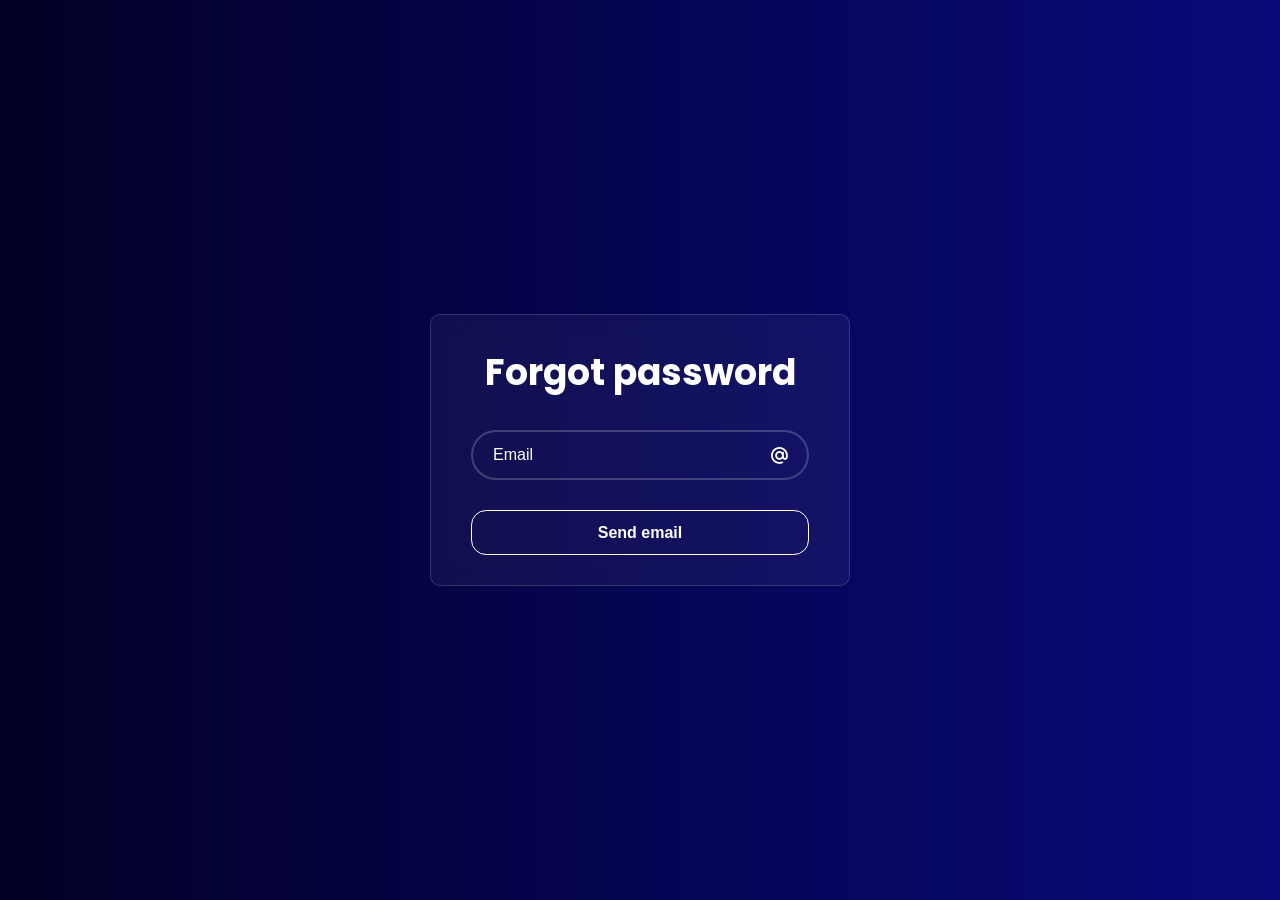
==== html/forgot_password.html @ 3617877a "pass_recobery" ====
<!DOCTYPE html>
<html lang="en">
<head>
  <meta charset="UTF-8">
  <meta name="viewport" content="width=device-width, initial-scale=1.0">
  <link rel="stylesheet" href="/css/font.css">
  <link rel="stylesheet" href="/css/forgot_password.css">
  <link rel="stylesheet" href="https://unpkg.com/boxicons@2.1.4/css/boxicons.min.css">
  <title>Forgot password</title>
</head>
<body>
  <div class="wrapper">
    <form action="">
    <h1>Forgot password</h1>
      <div class="input_box">
        <input type="email" placeholder="Email" required>
        <i class='bx bx-at'></i>
      </div>
      <button type="submit" class="btn">Send email</button>
    </form>
  </div>
  <script src="/scripts/main.js"></script>
</body>
</html>
---- css/font.css ----
@import url('https://fonts.googleapis.com/css2?family=Poppins:wght@300;400;500;700;800;900&display=swap');

.poppins-light {
  font-family: "Poppins", sans-serif;
  font-weight: 300;
  font-style: normal;
}

.poppins-regular {
  font-family: "Poppins", sans-serif;
  font-weight: 400;
  font-style: normal;
}

.poppins-medium {
  font-family: "Poppins", sans-serif;
  font-weight: 500;
  font-style: normal;
}

.poppins-bold {
  font-family: "Poppins", sans-serif;
  font-weight: 700;
  font-style: normal;
}

.poppins-extrabold {
  font-family: "Poppins", sans-serif;
  font-weight: 800;
  font-style: normal;
}

.poppins-black {
  font-family: "Poppins", sans-serif;
  font-weight: 900;
  font-style: normal;
}
---- css/forgot_password.css ----
*{
  margin: 0;
  padding: 0;
  box-sizing: border-box;
}

body{
  display: flex;
  justify-content: center;
  align-items: center;
  min-height: 100vh;
  background: url(/img/gradient_1.png);
  font-family: "Poppins", sans-serif;
  font-weight: 400;
  background-size: cover;
  background-position: center;
}

.wrapper{
  position: relative;
  overflow: hidden; /* важно */
  width: 420px;
  color: #fff;
  background: rgba(255, 255, 255, 0.05);
  backdrop-filter: blur(15px);
  border: 1px solid rgba(255,255,255,0.15);
  -webkit-backdrop-filter: blur(20px); /* для Safari */
  box-shadow: 0 0 10px rgb(255,255,255 .2);
  border-radius: 10px;
  padding: 30px 40px;
}

.wrapper::before {
  content: "";
  position: absolute;
  inset: 0;
  /*background: radial-gradient(
    200px circle at var(--x) var(--y),
    rgba(255,255,255,0.3),
    transparent 60%
  );
  */
  background: radial-gradient(
  40px circle at var(--x) var(--y),
  rgba(255,255,255,0.25),
  transparent 70%
  );
  opacity: 0;
  transition: opacity 0.3s ease;
  pointer-events: none;
}

/*        
.wrapper {
  cursor: none;
}
*/

.wrapper:hover::before {
  opacity: 1;
}

.wrapper h1{
  font-size: 36px;
  text-align: center;
}

.wrapper .input_box{
  width: 100%;
  height: 50px;
  margin: 30px 0;
  position: relative;
}

.wrapper {
  opacity: 0;
  transform: translateY(40px) scale(0.96);
  animation: fadeInUp 0.9s cubic-bezier(0.22, 1, 0.36, 1) forwards;
}

@keyframes fadeInUp {
  to {
    opacity: 1;
    transform: translateY(0) scale(1);
  }
}

.input_box input:focus {
  border-color: rgb(10, 9, 59);
  box-shadow: 0 0 10px rgba(77,163,255,0.4);
}

.input_box input{
  width: 100%;
  height: 100%;
  background: transparent;
  border: none;
  outline: none;
  border: 2px solid rgba(255, 255, 255, 0.2);
  border-radius: 40px;
  font-size: 16px;
  color: #fff;
  padding: 20px 45px 20px 20px;
}

.input_box input::placeholder{
  color: #fff;
}

.input_box i{
  position:absolute;
  right: 20px;
  top: 50%;
  transform: translateY(-50%);
  font-size: 20px;
}

.wrapper .remember{
  display: flex;
  justify-content: space-between;
  font-size: 14px;
  margin: -15px 0px 15px;
}

.remember label input{
  accent-color: #fff;
  margin: 3px;
}

.remember a{
  color: #fff;
  text-decoration: none;
}

.remember a:hover{
  text-decoration: underline;
}

/*
.wrapper .btn{
  width: 100%;
  height: 45px;
  background: #fff;
  border: none;
  border-radius: 40px;
  outline: none;
  box-shadow: 0 0 10px rgb(0,0,0 .1);
  cursor: pointer;
  font-size: 16px;
  color: #333;
  font-weight: 600px;
}
*/

.btn {
  width: 100%;
  height: 45px;
  border: 1px solid rgba(255,255,255,0.4);
  border-color: #fff;
  box-shadow: 0 0 10px rgb(0,0,0 .1);
  font-size: 16px;
  cursor: pointer;
  border-radius: 15px;
  font-weight: 600;
  color: #fff;
  background-color: transparent;
  transition: all 500ms ease;
}

.btn:hover{
  background: rgb(10, 9, 59);
  transform: translateY(-2px);
}


.wrapper .register_link{
  font-size: 14px;
  text-align: center;
  margin-top: 20px;
}

.register_link p a{
  color: #fff;
  text-decoration: none;
  font-weight: 600px;
}

.register_link p a:hover{
  text-decoration: underline;
  color: rgba(2, 0, 36, 1) 13%;
}
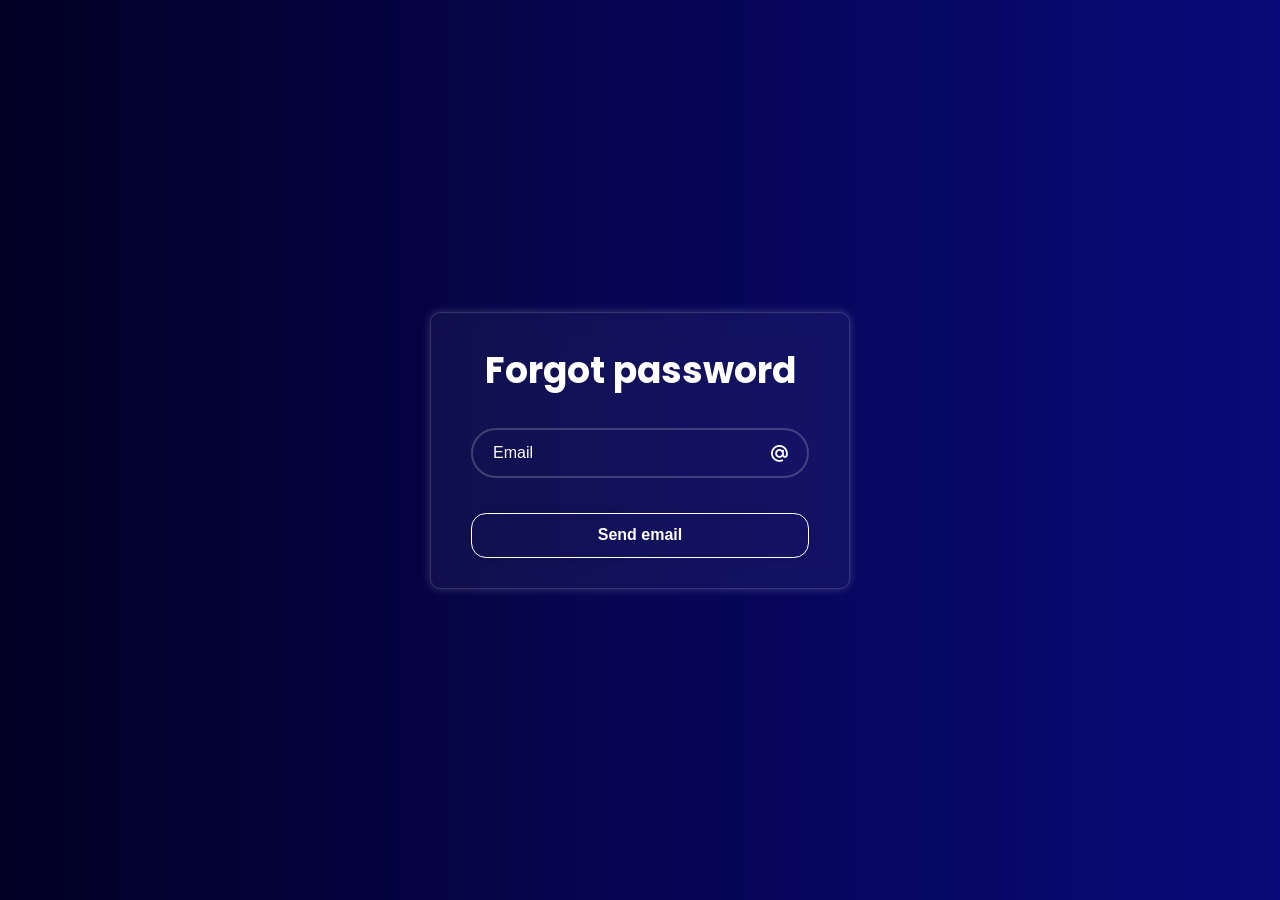
==== commit 9e11edbe: "arc fixed" ====
--- a/html/forgot_password.html
+++ b/html/forgot_password.html
@@ -4,8 +4,11 @@
   <meta charset="UTF-8">
   <meta name="viewport" content="width=device-width, initial-scale=1.0">
   <link rel="stylesheet" href="/css/font.css">
-  <link rel="stylesheet" href="/css/forgot_password.css">
+  <link rel="stylesheet" href="/css/auth.css">
   <link rel="stylesheet" href="https://unpkg.com/boxicons@2.1.4/css/boxicons.min.css">
+  <link rel="icon" type="image/png" href="/img/logo GUU.svg">
+  <link rel="icon" type="image/svg+xml" href="/img/logo GUU.svg">
+  <link rel="apple-touch-icon" href="/img/logo GUU.svg">
   <title>Forgot password</title>
 </head>
 <body>
--- a/css/auth.css
+++ b/css/auth.css
@@ -0,0 +1,190 @@
+*{
+  margin: 0;
+  padding: 0;
+  box-sizing: border-box;
+}
+
+body {
+  display: flex;
+  justify-content: center;
+  align-items: center;
+  min-height: 100vh;
+  background: url(/img/gradient_1.png);
+  font-family: "Poppins", sans-serif;
+  font-weight: 400;
+  background-size: cover;
+  background-position: center;
+  color: #fff;
+}
+
+/* ===== КАРТОЧКА ===== */
+
+.wrapper {
+  position: relative;
+  width: 420px;
+  color: #fff;
+  background: rgba(255, 255, 255, 0.05);
+  backdrop-filter: blur(15px);
+  -webkit-backdrop-filter: blur(20px);
+  border: 1px solid rgba(255, 255, 255, 0.15);
+  box-shadow: 0 0 10px rgba(255, 255, 255, 0.2);
+  border-radius: 10px;
+  padding: 30px 40px;
+  opacity: 0;
+  transform: translateY(40px) scale(0.96);
+  animation: fadeInUp 0.9s cubic-bezier(0.22, 1, 0.36, 1) forwards;
+}
+
+/* Эффект курсора */
+.wrapper::before {
+  content: "";
+  position: absolute;
+  inset: 0;
+  overflow: hidden;
+  border-radius: 10px;
+  background: radial-gradient(
+    40px circle at var(--x) var(--y),
+    rgba(255, 255, 255, 0.25),
+    transparent 70%
+  );
+  opacity: 0;
+  transition: opacity 0.3s ease;
+  pointer-events: none;
+}
+
+.wrapper:hover::before {
+  opacity: 1;
+}
+
+@keyframes fadeInUp {
+  to {
+    opacity: 1;
+    transform: translateY(0) scale(1);
+  }
+}
+
+/* ===== ЗАГОЛОВОК ===== */
+
+.wrapper h1 {
+  font-size: 36px;
+  text-align: center;
+  margin-bottom: 10px;
+}
+
+/* ===== ПОЛЯ ВВОДА ===== */
+
+.input_box {
+  width: 100%;
+  height: 50px;
+  margin: 30px 0 35px 0;
+  position: relative;
+}
+
+.input_box input {
+  width: 100%;
+  height: 100%;
+  background: transparent;
+  outline: none;
+  border: 2px solid rgba(255, 255, 255, 0.2);
+  border-radius: 40px;
+  font-size: 16px;
+  color: #fff;
+  padding: 20px 45px 20px 20px;
+  transition: border-color 0.3s ease, box-shadow 0.3s ease;
+}
+
+.input_box input::placeholder {
+  color: #fff;
+}
+
+.input_box input:focus {
+  border-color: rgba(77, 163, 255, 0.8);
+  box-shadow: 0 0 10px rgba(77, 163, 255, 0.4);
+}
+
+.input_box i {
+  position: absolute;
+  right: 20px;
+  top: 50%;
+  transform: translateY(-50%);
+  font-size: 20px;
+  pointer-events: none;
+}
+
+/* ===== ВАЛИДАЦИЯ ===== */
+
+input.error {
+  border-color: #ff4d4d !important;
+  box-shadow: 0 0 8px rgba(255, 77, 77, 0.5) !important;
+}
+
+.error-message {
+  color: #ff4d4d !important;
+  font-size: 12px !important;
+  display: block !important;
+  position: absolute;
+  bottom: -20px;
+  left: 20px;
+}
+
+/* ===== КНОПКА ===== */
+
+.btn {
+  width: 100%;
+  height: 45px;
+  border: 1px solid #fff;
+  box-shadow: 0 0 10px rgba(0, 0, 0, 0.1);
+  font-size: 16px;
+  cursor: pointer;
+  border-radius: 15px;
+  font-weight: 600;
+  color: #fff;
+  background-color: transparent;
+  transition: all 500ms ease;
+}
+
+.btn:hover {
+  background: rgb(10, 9, 59);
+  transform: translateY(-2px);
+}
+
+/* ===== REMEMBER ME (только login) ===== */
+
+.remember {
+  display: flex;
+  justify-content: space-between;
+  font-size: 14px;
+  margin: -15px 0 15px;
+}
+
+.remember label input {
+  accent-color: #fff;
+  margin: 3px;
+}
+
+.remember a {
+  color: #fff;
+  text-decoration: none;
+}
+
+.remember a:hover {
+  text-decoration: underline;
+}
+
+/* ===== ССЫЛКА НА РЕГИСТРАЦИЮ (только login) ===== */
+
+.register_link {
+  font-size: 14px;
+  text-align: center;
+  margin-top: 20px;
+}
+
+.register_link p a {
+  color: #fff;
+  text-decoration: none;
+  font-weight: 600;
+}
+
+.register_link p a:hover {
+  text-decoration: underline;
+}
